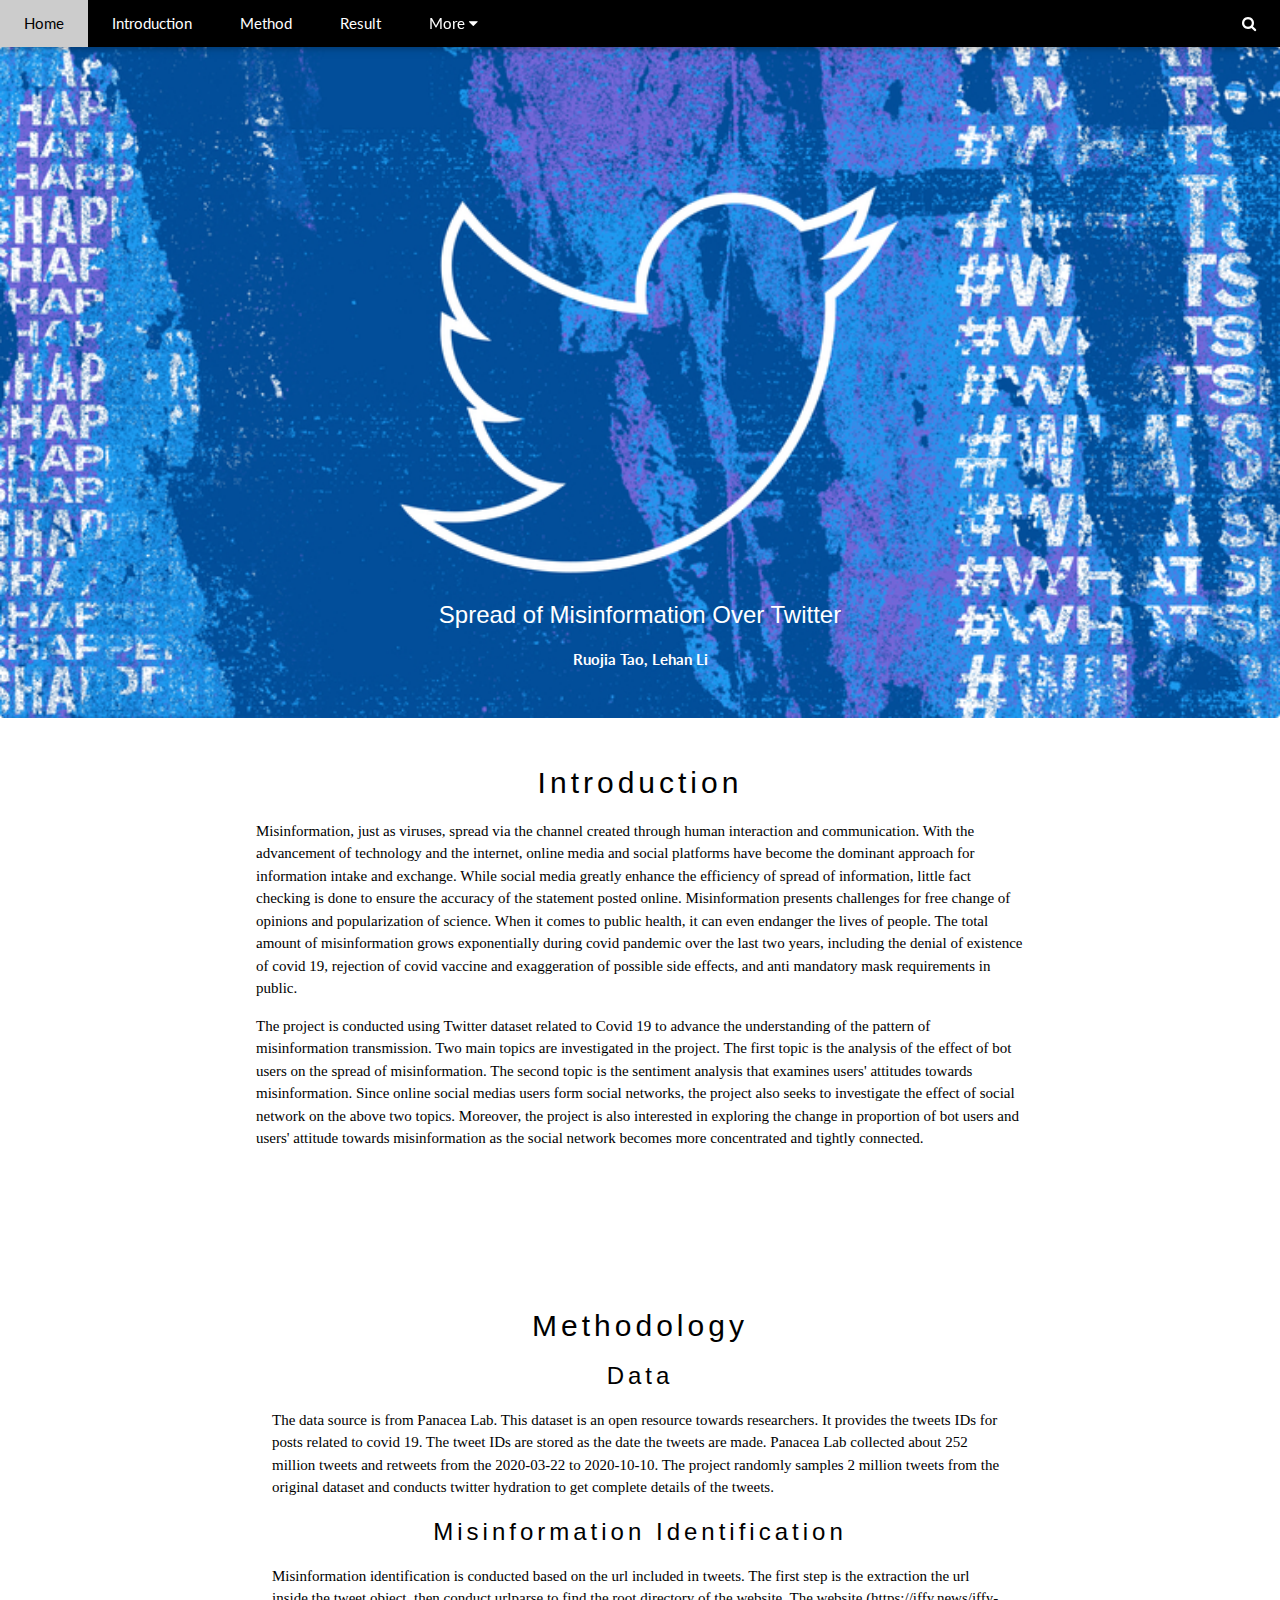
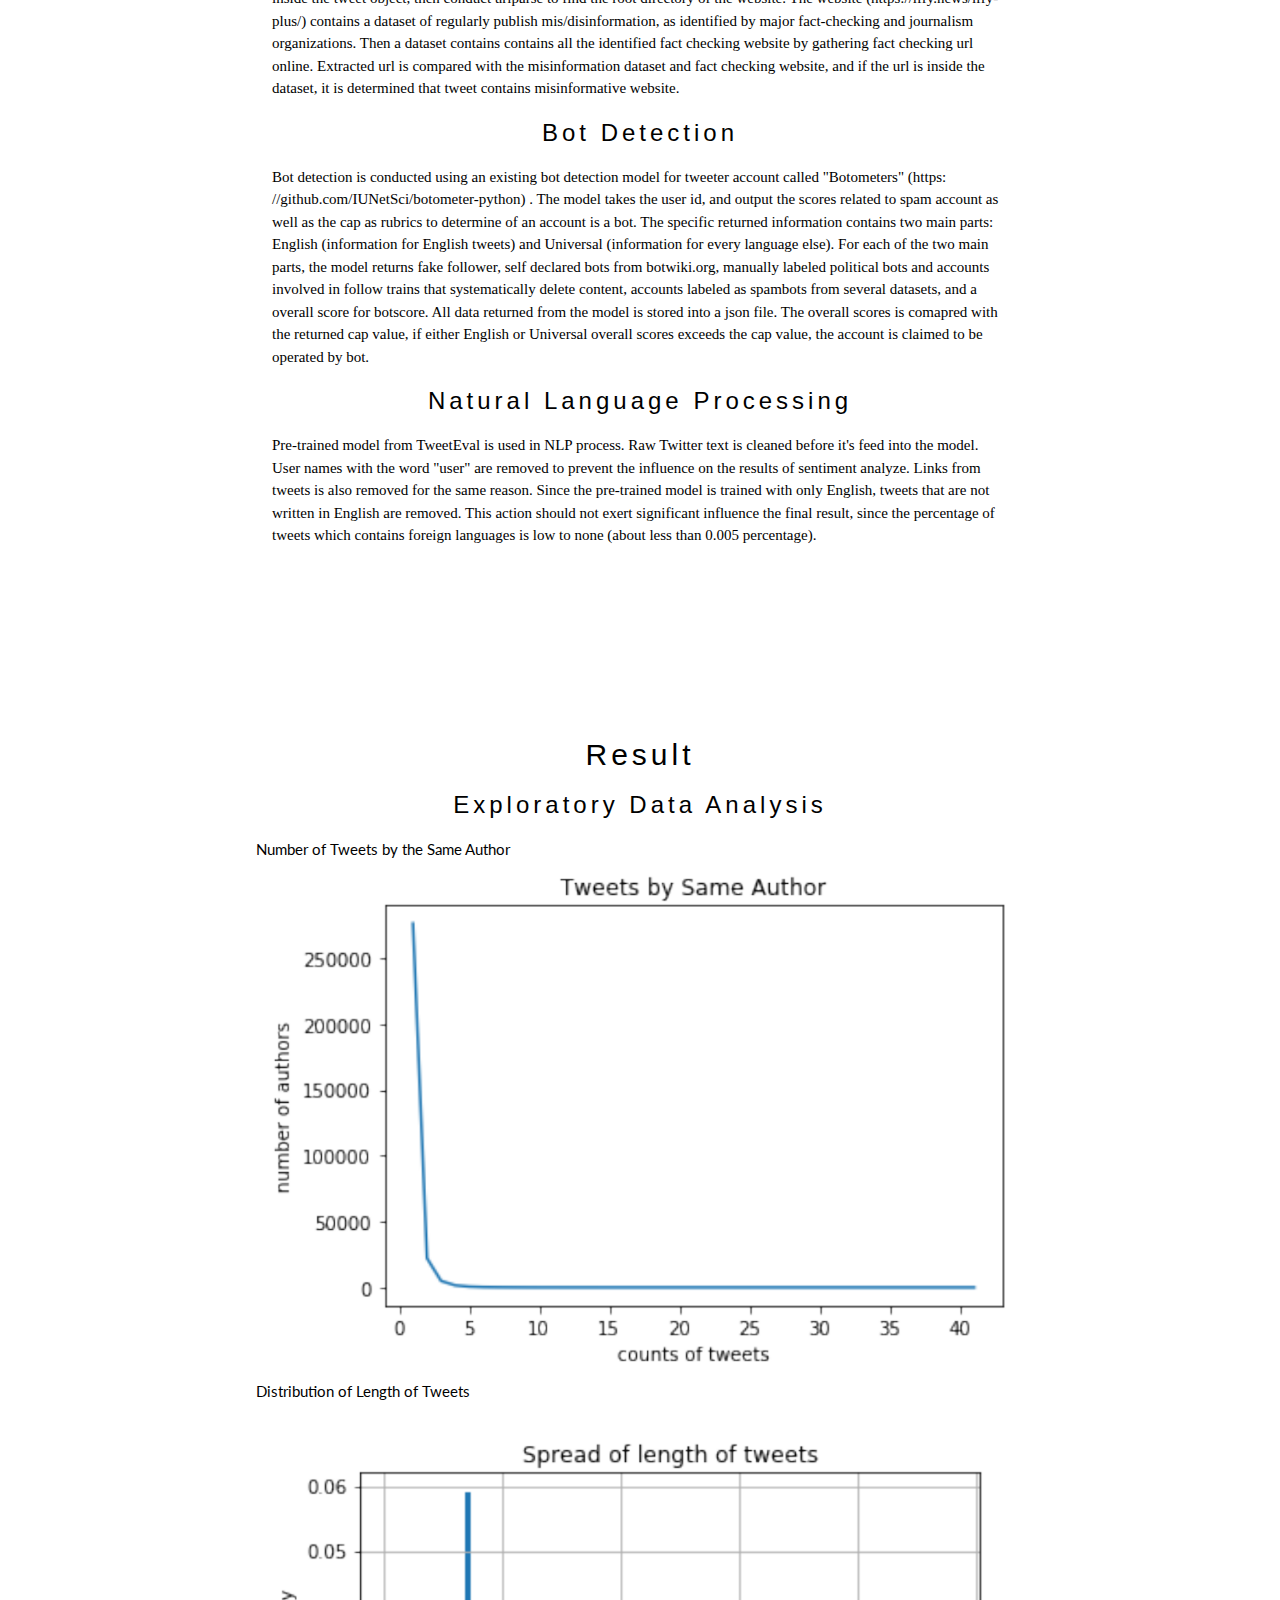
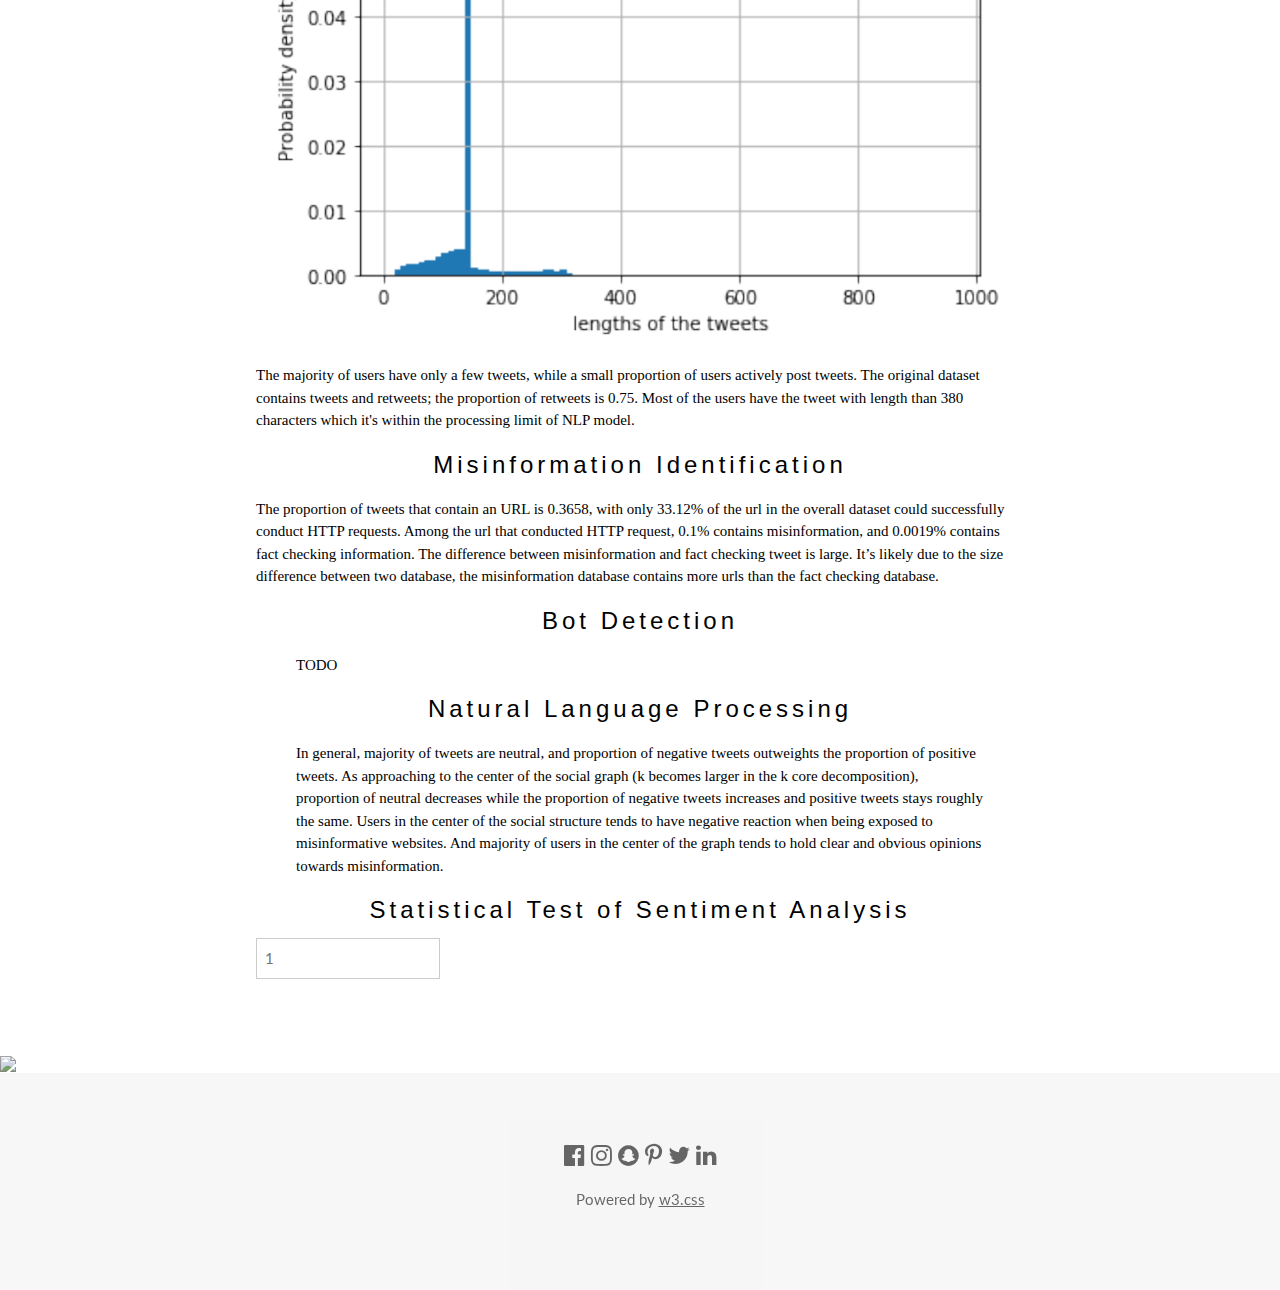
==== website/index.html @ a55da289 "add website" ====
<!DOCTYPE html>
<html lang="en">
<head>
<title>Spread of Misinformation over Social Media</title>
<meta charset="UTF-8">
<meta name="viewport" content="width=device-width, initial-scale=1">
<link rel="stylesheet" href="https://www.w3schools.com/w3css/4/w3.css">
<link rel="stylesheet" href="https://fonts.googleapis.com/css?family=Lato">
<link rel="stylesheet" href="https://cdnjs.cloudflare.com/ajax/libs/font-awesome/4.7.0/css/font-awesome.min.css">
<link rel="stylesheet" href="stype.css">
<script src="https://code.highcharts.com/highcharts.js"></script>
<script src="https://code.highcharts.com/modules/series-label.js"></script>
<script src="https://code.highcharts.com/modules/exporting.js"></script>
<script src="https://code.highcharts.com/modules/export-data.js"></script>
<script src="https://code.highcharts.com/modules/accessibility.js"></script>
<script src="script.js"></script>

<style>
body {font-family: "Lato", sans-serif}
.mySlides {display: none}
</style>
</head>
<body>

<!-- Navbar -->
<div class="w3-top">
  <div class="w3-bar w3-black w3-card">
    <a class="w3-bar-item w3-button w3-padding-large w3-hide-medium w3-hide-large w3-right" href="javascript:void(0)" onclick="myFunction()" title="Toggle Navigation Menu"><i class="fa fa-bars"></i></a>
    <a href="#" class="w3-bar-item w3-button w3-padding-large">Home</a>
    <a href="#band" class="w3-bar-item w3-button w3-padding-large w3-hide-small">Introduction</a>
    <a href="#tour" class="w3-bar-item w3-button w3-padding-large w3-hide-small">Method</a>
    <a href="#contact" class="w3-bar-item w3-button w3-padding-large w3-hide-small">Result</a>
    <div class="w3-dropdown-hover w3-hide-small">
      <button class="w3-padding-large w3-button" title="More">More <i class="fa fa-caret-down"></i></button>     
      <div class="w3-dropdown-content w3-bar-block w3-card-4">
        <a href="#" class="w3-bar-item w3-button">Reference</a>
        <a href="#" class="w3-bar-item w3-button">Author</a>
      </div>
    </div>
    <a href="javascript:void(0)" class="w3-padding-large w3-hover-red w3-hide-small w3-right"><i class="fa fa-search"></i></a>
  </div>
</div>

<!-- Navbar on small screens (remove the onclick attribute if you want the navbar to always show on top of the content when clicking on the links) -->
<div id="navDemo" class="w3-bar-block w3-black w3-hide w3-hide-large w3-hide-medium w3-top" style="margin-top:46px">
  <a href="#band" class="w3-bar-item w3-button w3-padding-large" onclick="myFunction()">BAND</a>
  <a href="#tour" class="w3-bar-item w3-button w3-padding-large" onclick="myFunction()">TOUR</a>
  <a href="#contact" class="w3-bar-item w3-button w3-padding-large" onclick="myFunction()">CONTACT</a>
  <a href="#" class="w3-bar-item w3-button w3-padding-large" onclick="myFunction()">MERCH</a>
</div>

<!-- Page content -->
<div class="w3-content" style="max-width:2000px;margin-top:46px">

  <!-- Automatic Slideshow Images -->
  <div class="mySlides w3-display-container w3-center">
    <img src="twitter.jpg" style="width:100%">
    <div class="w3-display-bottommiddle w3-container w3-text-white w3-padding-32 w3-hide-small">
      <h3>Spread of Misinformation Over Twitter</h3>
      <p><b>Ruojia Tao, Lehan Li</b></p>   
    </div>
  </div>
  </div>

  <!-- The Band Section -->
  <div class="w3-container w3-content w3-center w3-padding-32" style="max-width:800px" id="band">
    <h2 class="w3-wide">Introduction</h2>
    <p align="left" style="font-family:verdana">
      Misinformation, just as viruses, spread via the channel created through human interaction and communication. 
      With the advancement of technology and the internet, online media and social platforms have become the 
      dominant approach for information intake and exchange. While social media greatly enhance the efficiency of spread of information, 
      little fact checking is done to ensure the accuracy of the statement posted online. 
      Misinformation presents challenges for free change of opinions and popularization of science. 
      When it comes to public health, it can even endanger the lives of people. 
      The total amount of misinformation grows exponentially during covid pandemic over the last two years, 
      including the denial of existence of covid 19, rejection of covid vaccine and exaggeration of possible side effects, 
      and anti mandatory mask requirements in public. 
    </p>

    <p align="left" style="font-family:verdana"> 
      The project is conducted using Twitter dataset related to Covid 19 
      to advance the understanding of the pattern of misinformation transmission. Two main topics are investigated in the project. 
      The first topic is the analysis of the effect of bot users on the spread of misinformation. 
      The second topic is the sentiment analysis that examines users' attitudes towards misinformation. 
      Since online social medias users form social networks, the project also seeks to investigate the effect of social network on the above two topics.
      Moreover, the project is also interested in exploring the change in proportion of bot users and users' attitude towards misinformation as 
      the social network becomes more concentrated and tightly connected. 
    </p>
  </div>

  <!-- The Tour Section -->
  <div class="w3-container w3-content w3-center w3-padding-32" style="max-width:800px" id="tour">
    <div class="w3-container w3-content w3-padding-64" style="max-width:800px">
      <h2 class="w3-wide w3-center">Methodology</h2>
      
      <h3 class="w3-wide w3-center">Data</h3>

      <p align="left" style="font-family:verdana"> 
        The data source is from Panacea Lab. This dataset is an open resource towards researchers.
        It provides the tweets IDs for posts related to covid 19. The tweet IDs are stored as the date
        the tweets are made. Panacea Lab collected about 252 million tweets and retweets from
        the 2020-03-22 to 2020-10-10. The project randomly samples 2 million tweets from the original dataset 
        and conducts twitter hydration to get complete details of the tweets.
      </p>

      <h3 class="w3-wide w3-center">Misinformation Identification</h3>
      <p align="left" style="font-family:verdana"> 
        Misinformation identification is conducted based on the url included in tweets. The first step is the extraction the url
        inside the tweet object, then conduct urlparse to find the root directory of the website. 
        The website (https://iffy.news/iffy-plus/) contains a dataset of regularly publish mis/disinformation,
        as identified by major fact-checking and journalism organizations. Then a dataset contains contains all the identified fact checking website
        by gathering fact checking url online. Extracted url is compared with the misinformation dataset and fact checking website, and if the url is inside the
        dataset, it is determined that tweet contains misinformative website.
      </p>

      <h3 class="w3-wide w3-center">Bot Detection</h3>
      <p align="left" style="font-family:verdana" font-size:16px> 
        Bot detection is conducted using an existing bot detection model for tweeter account called "Botometers" (https:
        //github.com/IUNetSci/botometer-python) . The model takes the user id, and output the scores
        related to spam account as well as the cap as rubrics to determine of an account is a bot. The specific
        returned information contains two main parts: English (information for English tweets) and Universal
        (information for every language else). For each of the two main parts, the model returns fake follower,
        self declared bots from botwiki.org, manually labeled political bots and accounts involved in follow
        trains that systematically delete content, accounts labeled as spambots from several datasets, and a
        overall score for botscore. All data returned from the model is stored into a json file. 
        The overall scores is comapred with the returned cap value, 
        if either English or Universal overall scores exceeds the cap value, 
        the account is claimed to be operated by bot.
      </p>

      <h3 class="w3-wide w3-center">Natural Language Processing</h3>
      <p align="left" style="font-family:verdana"> 
        Pre-trained model from TweetEval is used in NLP process. Raw Twitter text is cleaned before it's feed into the model. 
        User names with the word "user" are removed to prevent the influence on the results of sentiment analyze. 
        Links from tweets is also removed for the same reason. Since the
        pre-trained model is trained with only English, tweets that are not written in English are removed.
        This action should not exert significant influence the final result, 
        since the percentage of tweets which contains foreign languages is low to none (about less than 0.005 percentage).
      </p>
    </div>
  </div>

  <!-- The Contact Section -->
  <div class="w3-container w3-content w3-padding-64" style="max-width:800px" id="contact">
    <h2 class="w3-wide w3-center">Result</h2>
    <h3 class="w3-wide w3-center">Exploratory Data Analysis</h3>
    
    <div>
      <div>
        <p>Number of Tweets by the Same Author</p>
        <img src="author.png" class="center" alt="Random Name" style="width:100%">
      </div>
      <div>
        <p>Distribution of Length of Tweets</p>
        <img src="length.png" class="center" alt="Random Name" style="width:100%">
      </div>
    </div>

    


    <p align="left" style="font-family:verdana"> 
      The majority of users have only a few tweets, while a small proportion of users actively post tweets. 
      The original dataset contains tweets and retweets; the proportion of retweets is 0.75. 
      Most of the users have the tweet with length than 380 characters which it's within the processing limit of NLP model. 
    </p>

    <h3 class="w3-wide w3-center">Misinformation Identification</h3>
    <p align="left" style="font-family:verdana"> 
      The proportion of tweets that contain an URL is 0.3658, with only 33.12% of
      the url in the overall dataset could successfully conduct HTTP requests. Among the url that conducted
      HTTP request, 0.1% contains misinformation, and 0.0019% contains fact checking information. The
      difference between misinformation and fact checking tweet is large. It’s likely due to the size difference
      between two database, the misinformation database contains more urls than the fact checking database.
    </p>

    <h3 class="w3-wide w3-center">Bot Detection</h3>

    <p align="left" style="font-family:verdana"> 
      <figure class="highcharts-figure">
        <div id="bot"></div>
        <p align="left" style="font-family:verdana"> 
          TODO
        </p>
    </figure>
    </p>

    <h3 class="w3-wide w3-center">Natural Language Processing</h3>
    <p align="left" style="font-family:verdana"> 
      <figure class="highcharts-figure">
        <div id="container"></div>
        <p align="left" style="font-family:verdana"> 
          In general, majority of tweets are neutral, and proportion of negative tweets outweights the proportion of positive tweets. 
          As approaching to the center of the social graph (k becomes larger in the k core decomposition), proportion of neutral decreases while the proportion of negative tweets increases and positive tweets stays roughly the same. 
          Users in the center of the social structure tends to have negative reaction when being exposed to misinformative websites.
          And majority of users in the center of the graph tends to hold clear and obvious opinions towards misinformation. 
        </p>
    </figure>
    </p>

    <h3 class="w3-wide w3-center">Statistical Test of Sentiment Analysis</h3>

 
    <div class="w3-col m6">
      <form action="/action_page.php" target="_blank">
        <div class="w3-row-padding" style="margin:0 -16px 8px -16px">
          <div class="w3-half">
            <input class="w3-input w3-border" type="text" placeholder="1" required name="Level of K Core Decomposition" onblur="getVal()">
          </div>
        </div>
      </form>
    </div>
  </div>
  
<!-- End Page Content -->
</div>

<!-- Image of location/map -->
<img src="/w3images/map.jpg" class="w3-image w3-greyscale-min" style="width:100%">

<!-- Footer -->
<footer class="w3-container w3-padding-64 w3-center w3-opacity w3-light-grey w3-xlarge">
  <i class="fa fa-facebook-official w3-hover-opacity"></i>
  <i class="fa fa-instagram w3-hover-opacity"></i>
  <i class="fa fa-snapchat w3-hover-opacity"></i>
  <i class="fa fa-pinterest-p w3-hover-opacity"></i>
  <i class="fa fa-twitter w3-hover-opacity"></i>
  <i class="fa fa-linkedin w3-hover-opacity"></i>
  <p class="w3-medium">Powered by <a href="https://www.w3schools.com/w3css/default.asp" target="_blank">w3.css</a></p>
</footer>

<script>
// Automatic Slideshow - change image every 4 seconds
var myIndex = 0;
carousel();

function carousel() {
  var i;
  var x = document.getElementsByClassName("mySlides");
  for (i = 0; i < x.length; i++) {
    x[i].style.display = "none";  
  }
  myIndex++;
  if (myIndex > x.length) {myIndex = 1}    
  x[myIndex-1].style.display = "block";  
  setTimeout(carousel, 4000);    
}

// Used to toggle the menu on small screens when clicking on the menu button
function myFunction() {
  var x = document.getElementById("navDemo");
  if (x.className.indexOf("w3-show") == -1) {
    x.className += " w3-show";
  } else { 
    x.className = x.className.replace(" w3-show", "");
  }
}

// When the user clicks anywhere outside of the modal, close it
var modal = document.getElementById('ticketModal');
window.onclick = function(event) {
  if (event.target == modal) {
    modal.style.display = "none";
  }
}
</script>

</body>
</html>
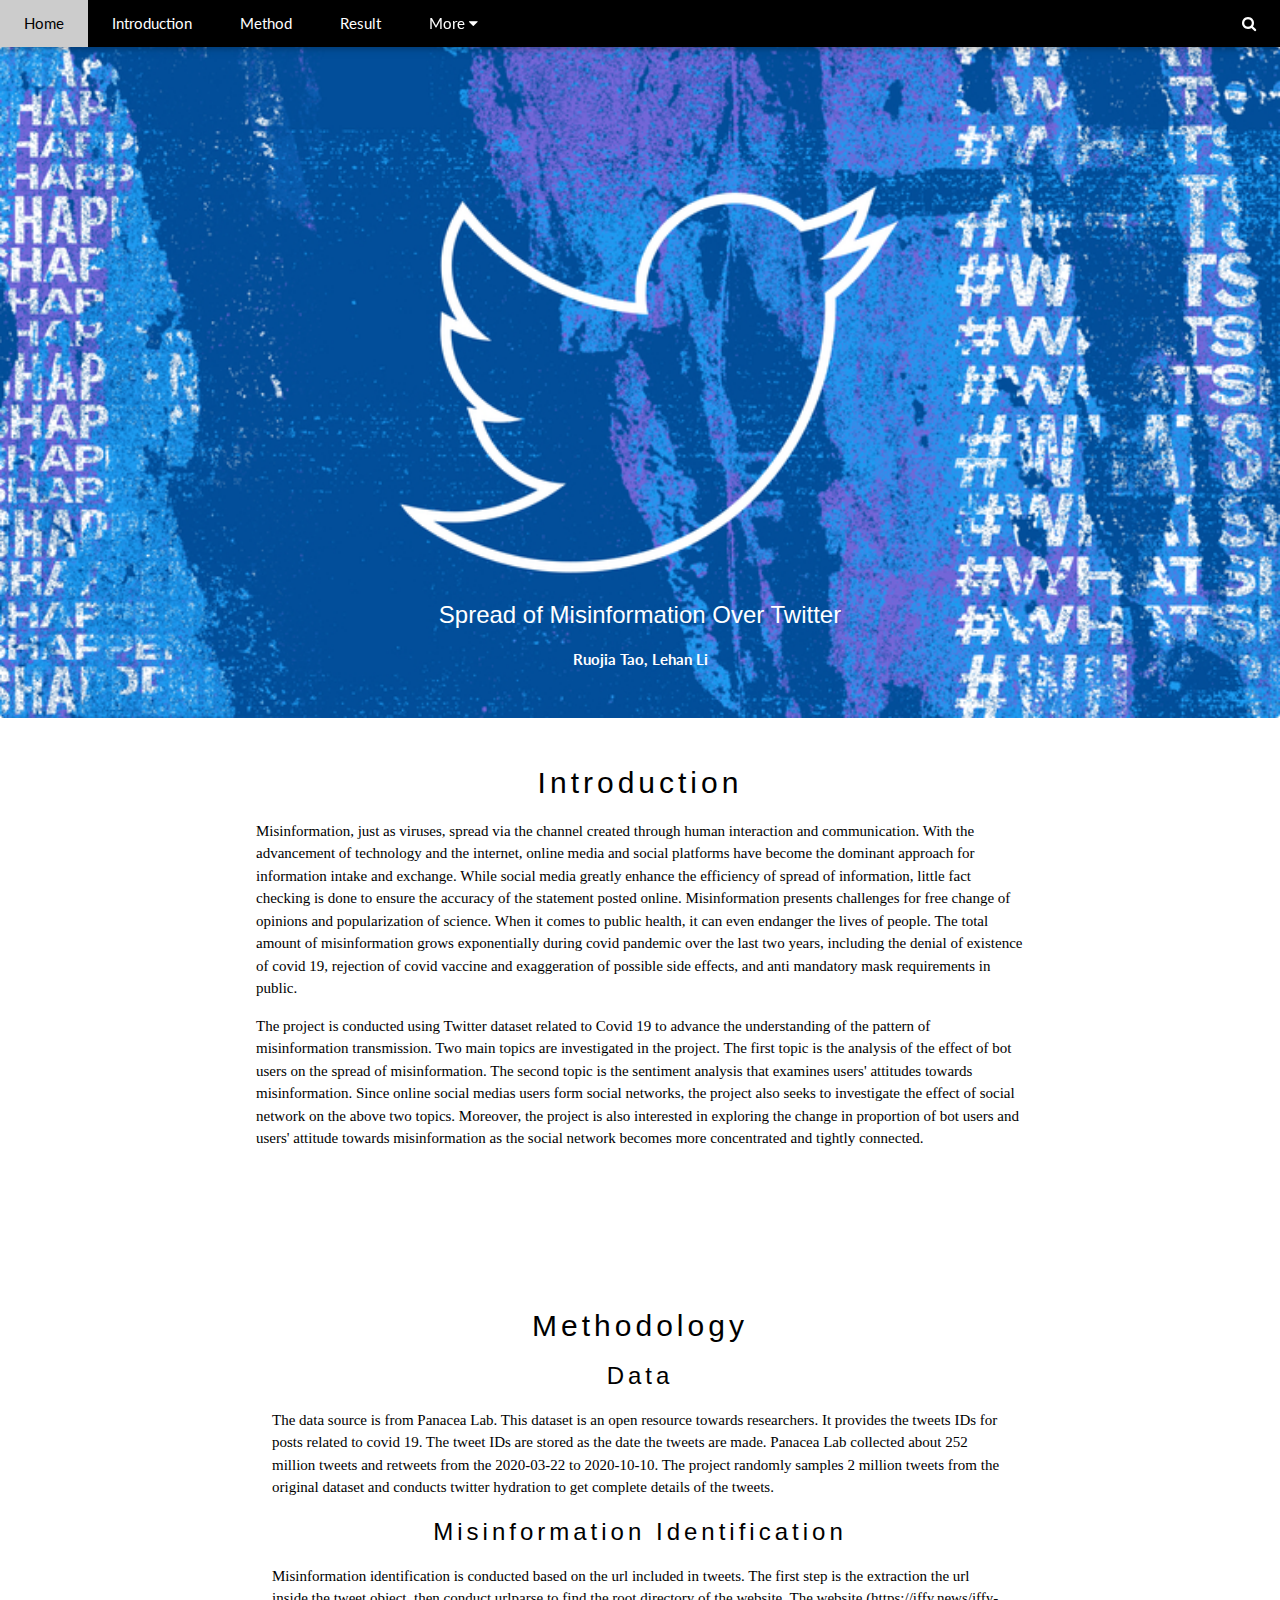
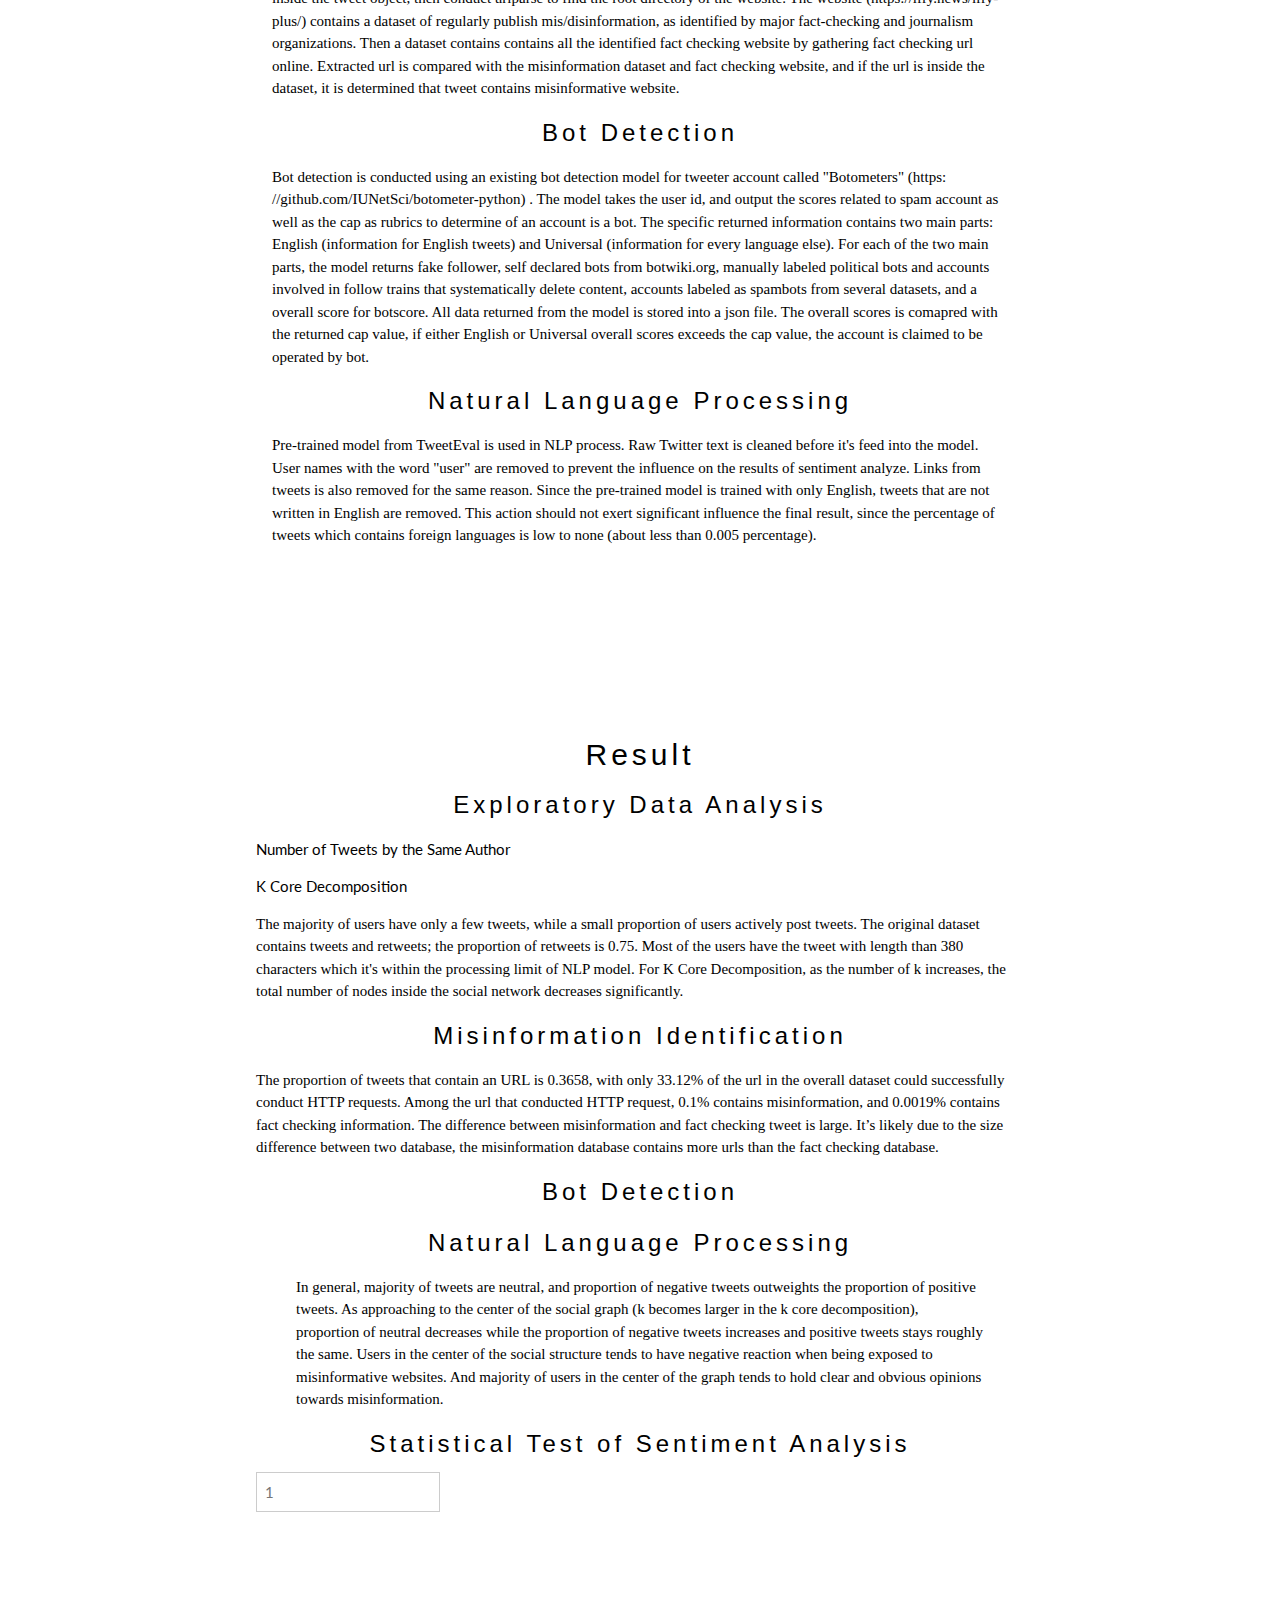
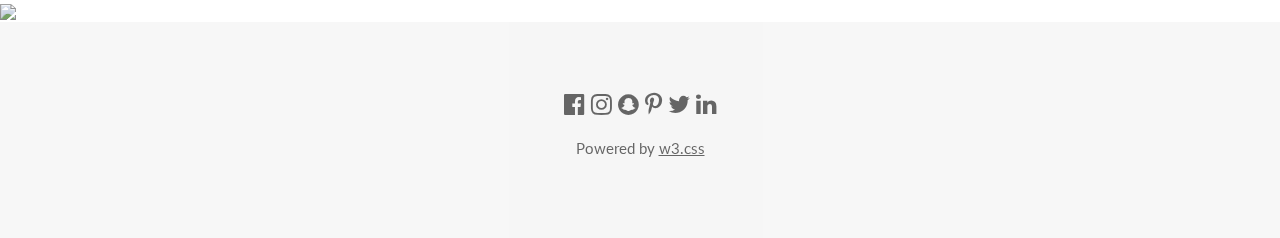
==== commit 1fc480d4: "update plots" ====
--- a/website/index.html
+++ b/website/index.html
@@ -148,11 +148,15 @@
     <div>
       <div>
         <p>Number of Tweets by the Same Author</p>
-        <img src="author.png" class="center" alt="Random Name" style="width:100%">
+        <figure class="highcharts-figure">
+          <div id="author"></div>
+        </figure>
       </div>
       <div>
-        <p>Distribution of Length of Tweets</p>
-        <img src="length.png" class="center" alt="Random Name" style="width:100%">
+        <p>K Core Decomposition</p>
+        <figure class="highcharts-figure">
+          <div id="kcore"></div>
+        </figure>
       </div>
     </div>
 
@@ -163,6 +167,7 @@
       The majority of users have only a few tweets, while a small proportion of users actively post tweets. 
       The original dataset contains tweets and retweets; the proportion of retweets is 0.75. 
       Most of the users have the tweet with length than 380 characters which it's within the processing limit of NLP model. 
+      For K Core Decomposition, as the number of k increases, the total number of nodes inside the social network decreases significantly.
     </p>
 
     <h3 class="w3-wide w3-center">Misinformation Identification</h3>
@@ -180,7 +185,7 @@
       <figure class="highcharts-figure">
         <div id="bot"></div>
         <p align="left" style="font-family:verdana"> 
-          TODO
+          
         </p>
     </figure>
     </p>
@@ -205,8 +210,13 @@
       <form action="/action_page.php" target="_blank">
         <div class="w3-row-padding" style="margin:0 -16px 8px -16px">
           <div class="w3-half">
-            <input class="w3-input w3-border" type="text" placeholder="1" required name="Level of K Core Decomposition" onblur="getVal()">
-          </div>
+
+            <input class="w3-input w3-border" type="text" placeholder="1" name="'name"/>
+            <p id="values"></p>
+
+              
+
+            </div>
         </div>
       </form>
     </div>
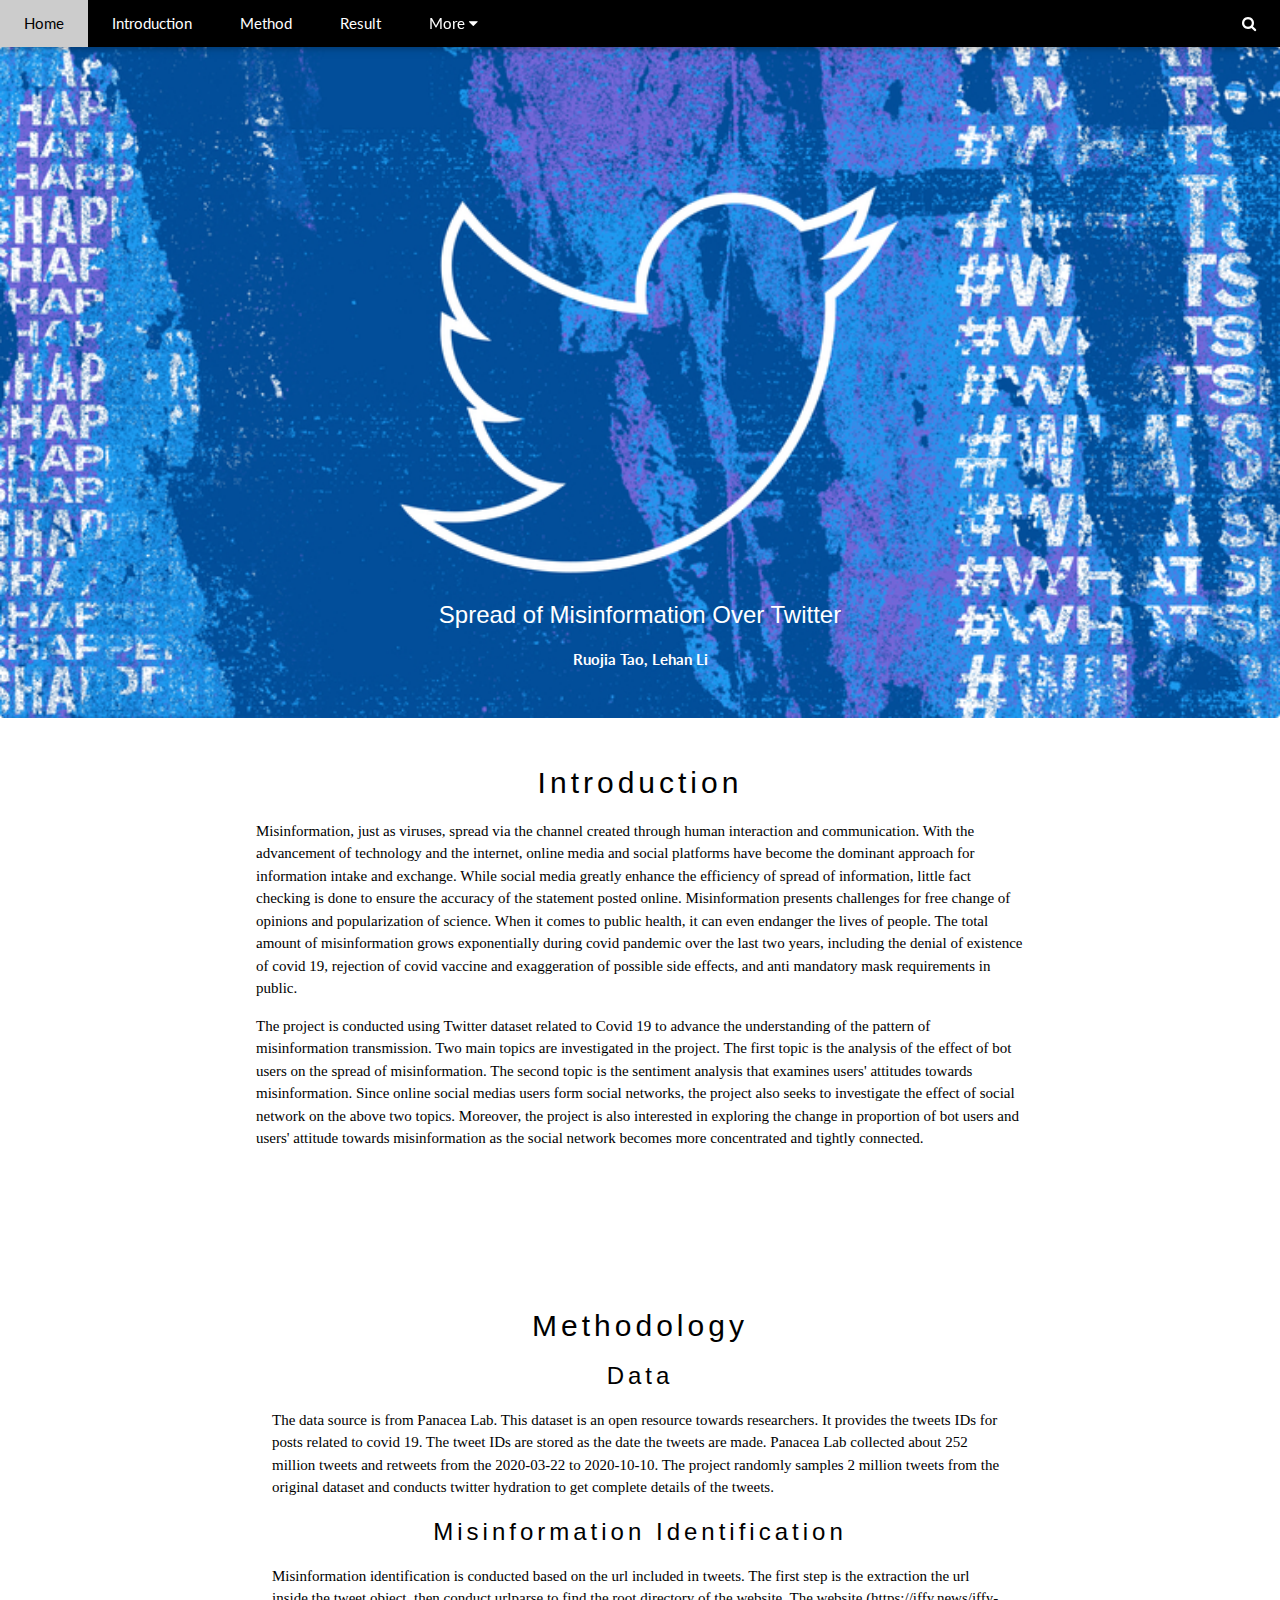
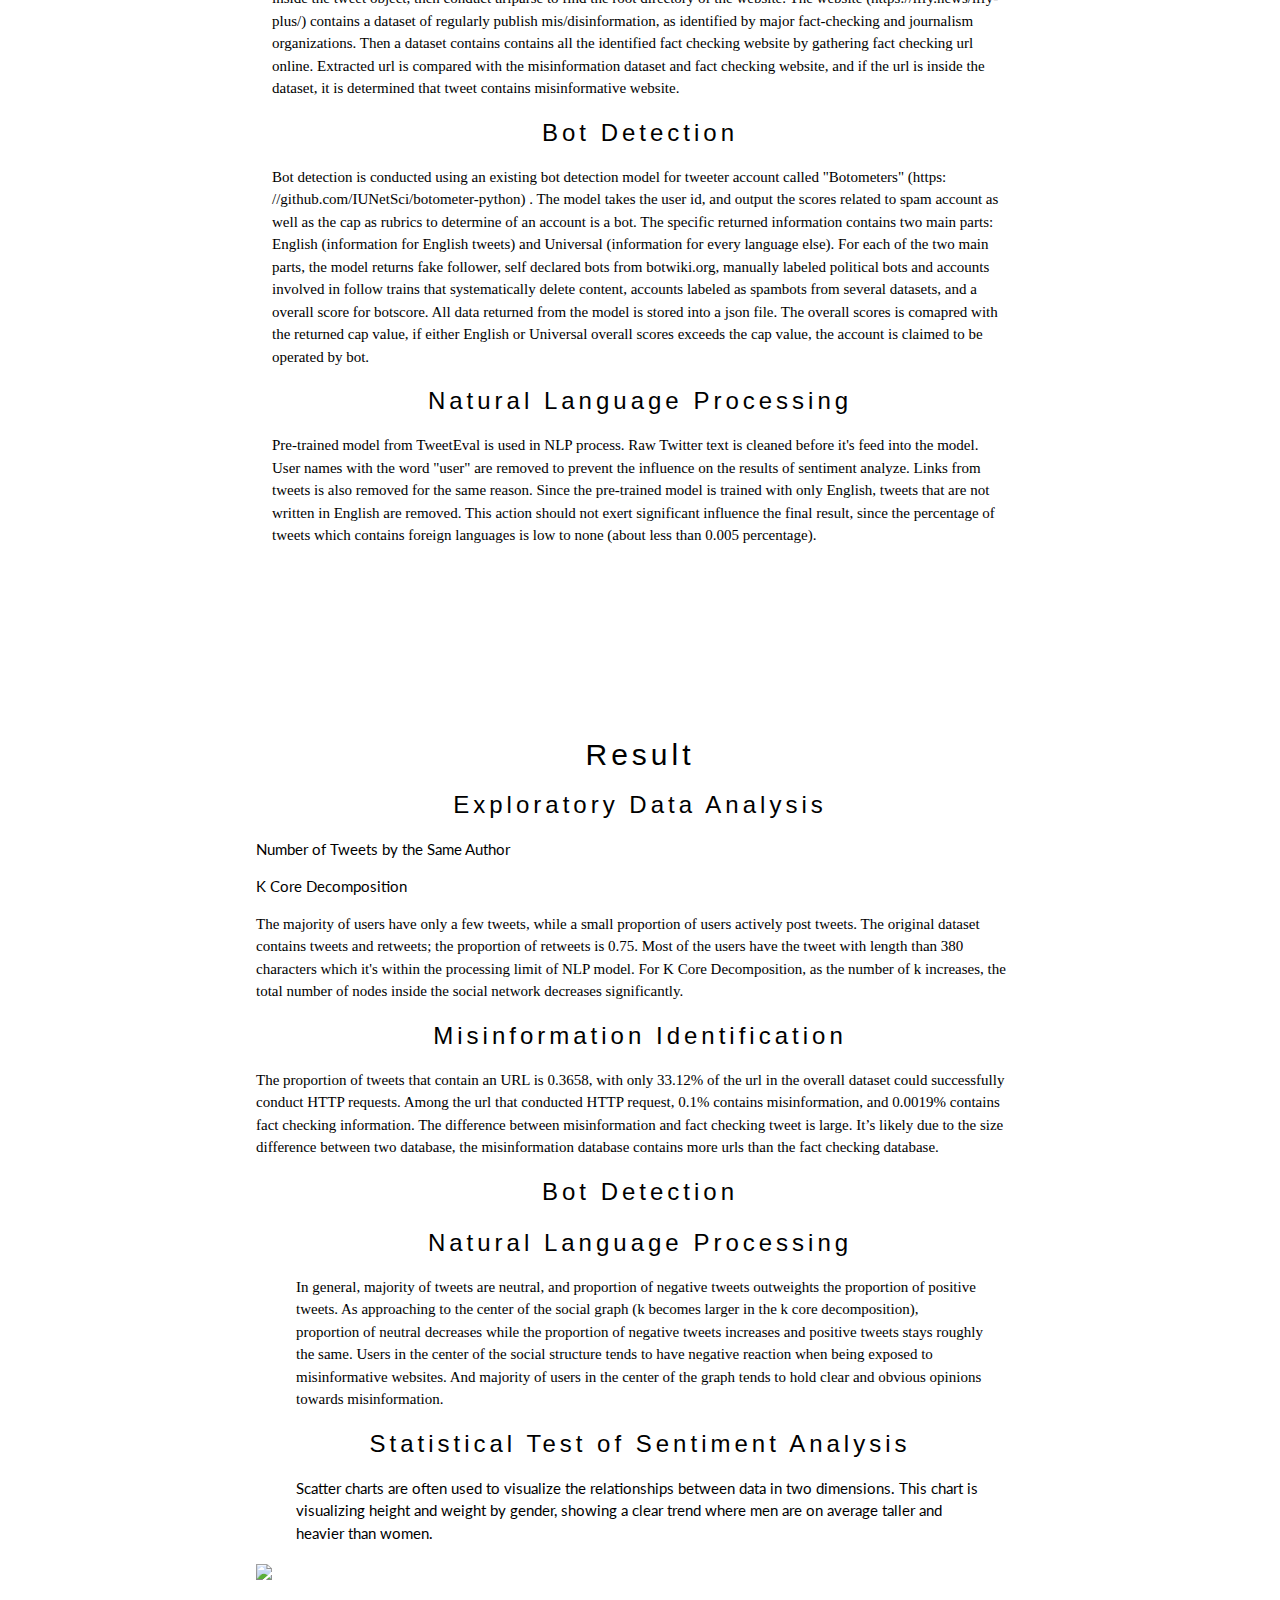
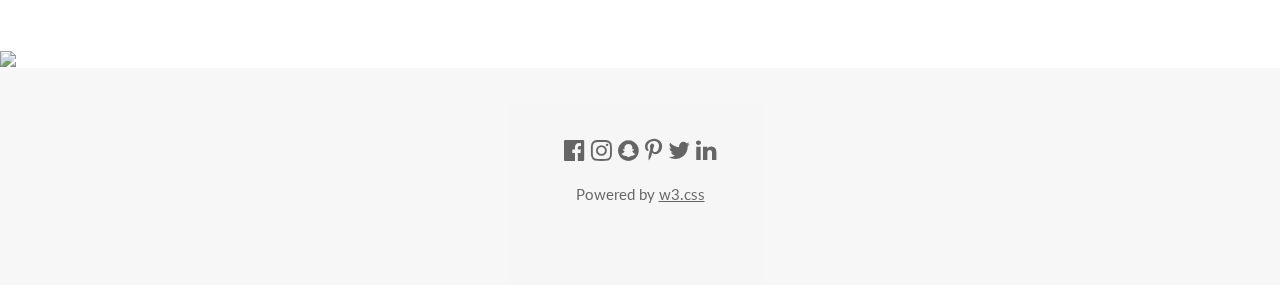
==== commit a7b56675: "add plot" ====
--- a/website/index.html
+++ b/website/index.html
@@ -203,25 +203,22 @@
     </figure>
     </p>
 
+
     <h3 class="w3-wide w3-center">Statistical Test of Sentiment Analysis</h3>
-
- 
-    <div class="w3-col m6">
-      <form action="/action_page.php" target="_blank">
-        <div class="w3-row-padding" style="margin:0 -16px 8px -16px">
-          <div class="w3-half">
-
-            <input class="w3-input w3-border" type="text" placeholder="1" name="'name"/>
-            <p id="values"></p>
-
-              
-
-            </div>
-        </div>
-      </form>
-    </div>
-  </div>
-  
+    <p align="left" style="font-family:verdana"> 
+      <figure class="highcharts-figure">
+        <div id="point"></div>
+        <p class="highcharts-description">
+            Scatter charts are often used to visualize the relationships
+            between data in two dimensions. This chart is visualizing
+            height and weight by gender, showing a clear trend where men
+            are on average taller and heavier than women.
+        </p>
+    </figure>
+    </p>
+
+    <img src="plot.jpg" style="width:100%">
+  </div>
 <!-- End Page Content -->
 </div>
 
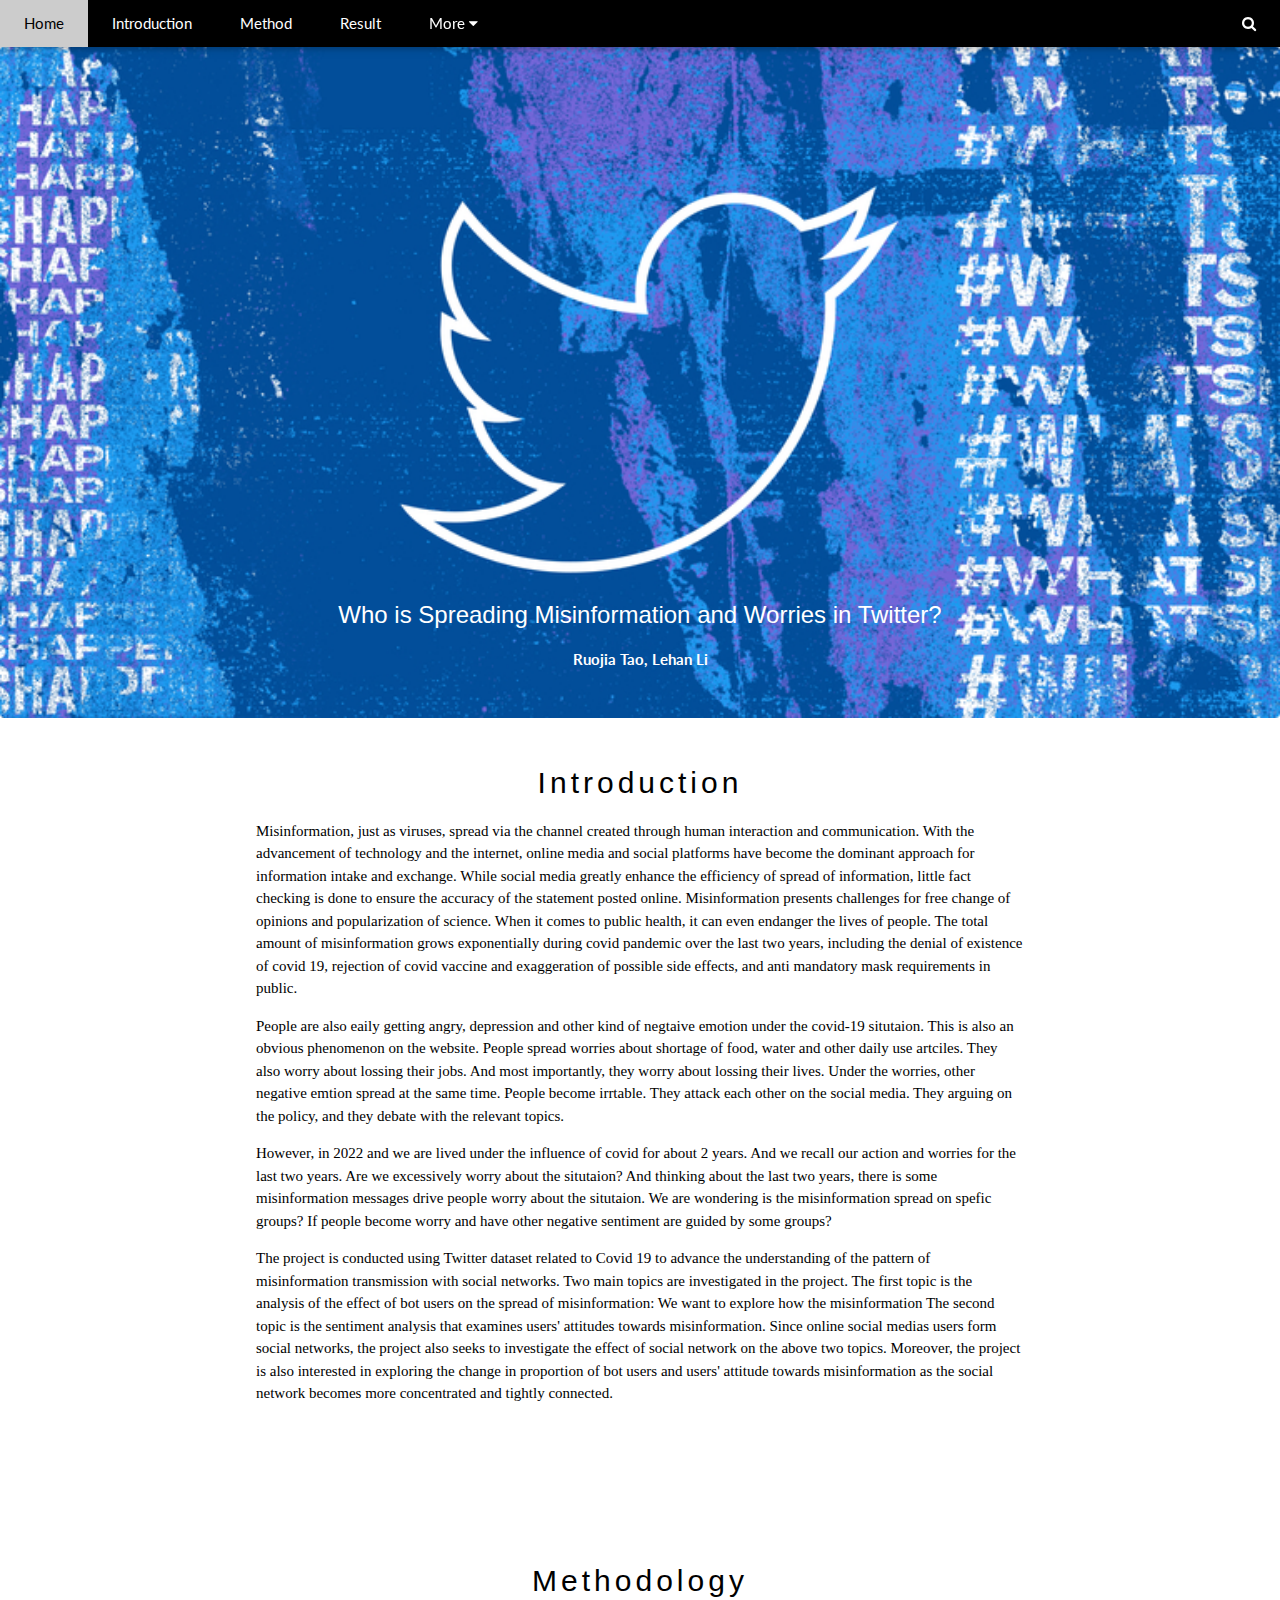
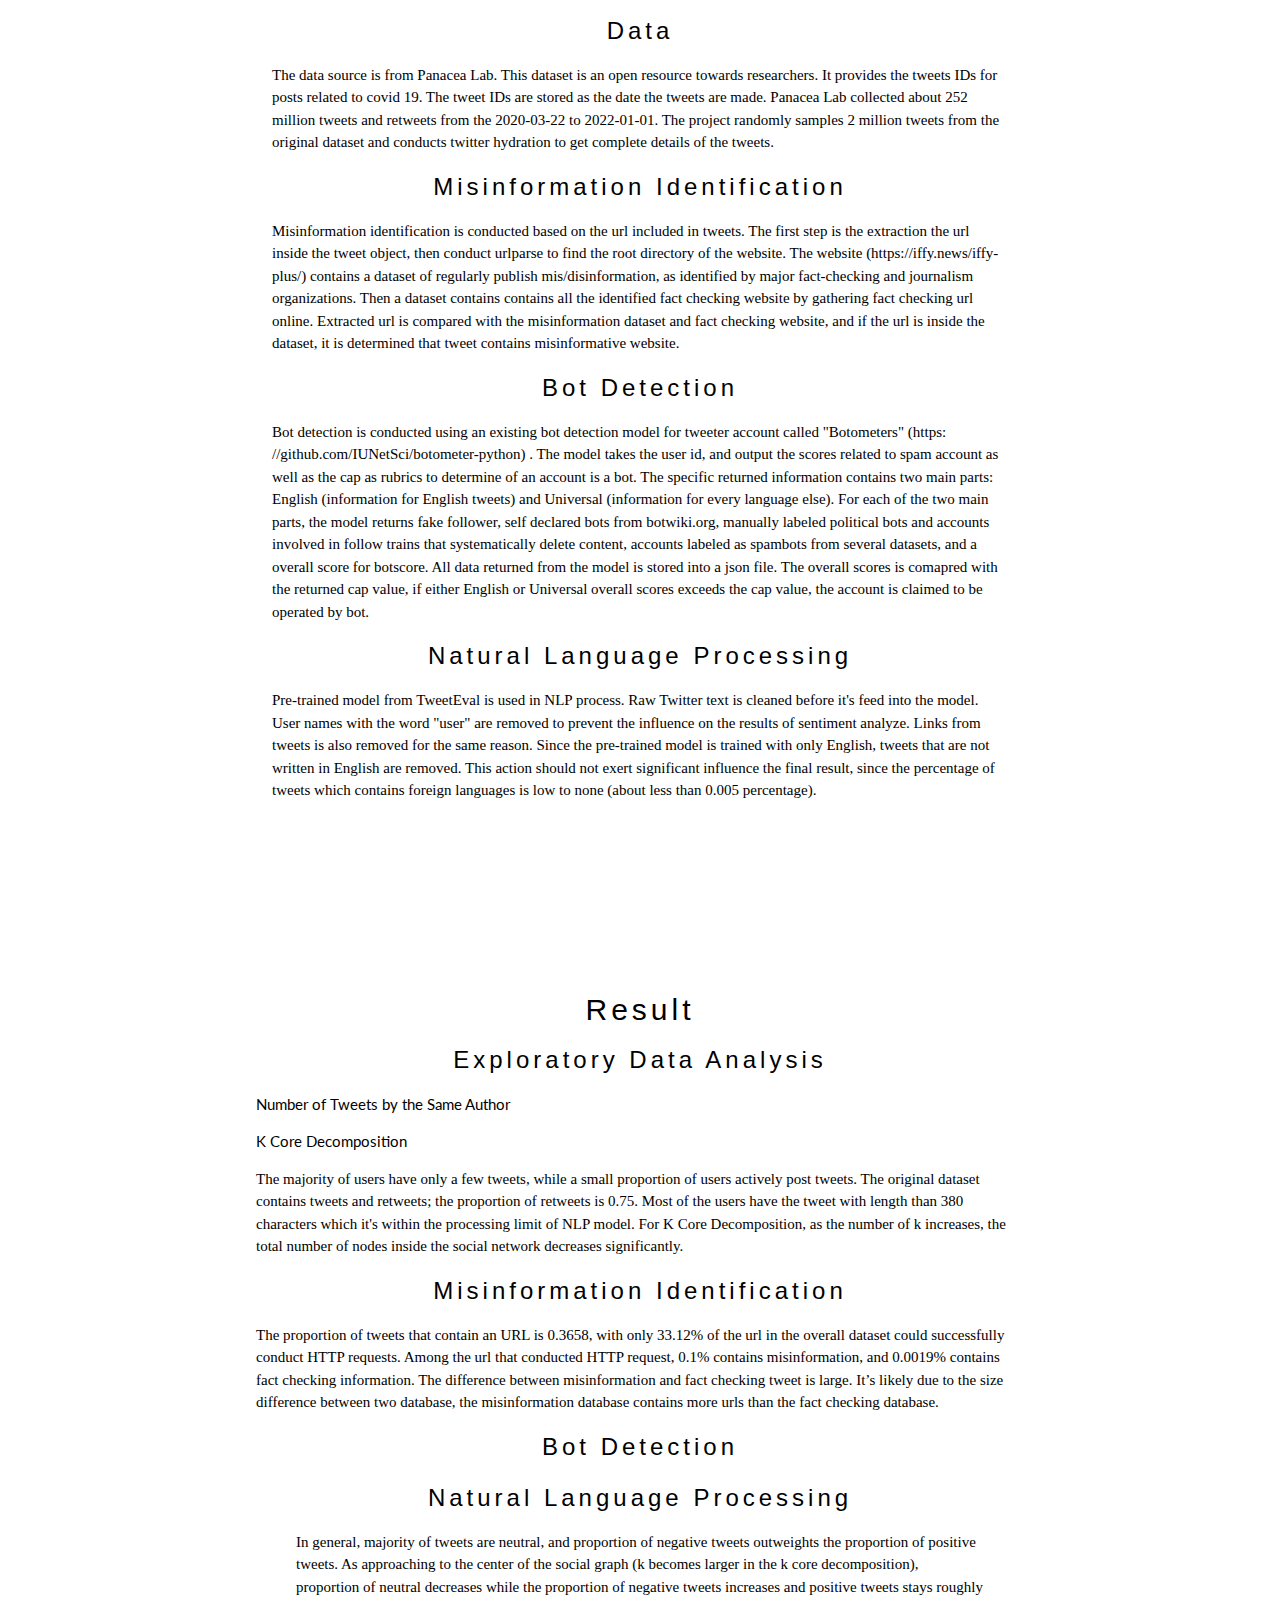
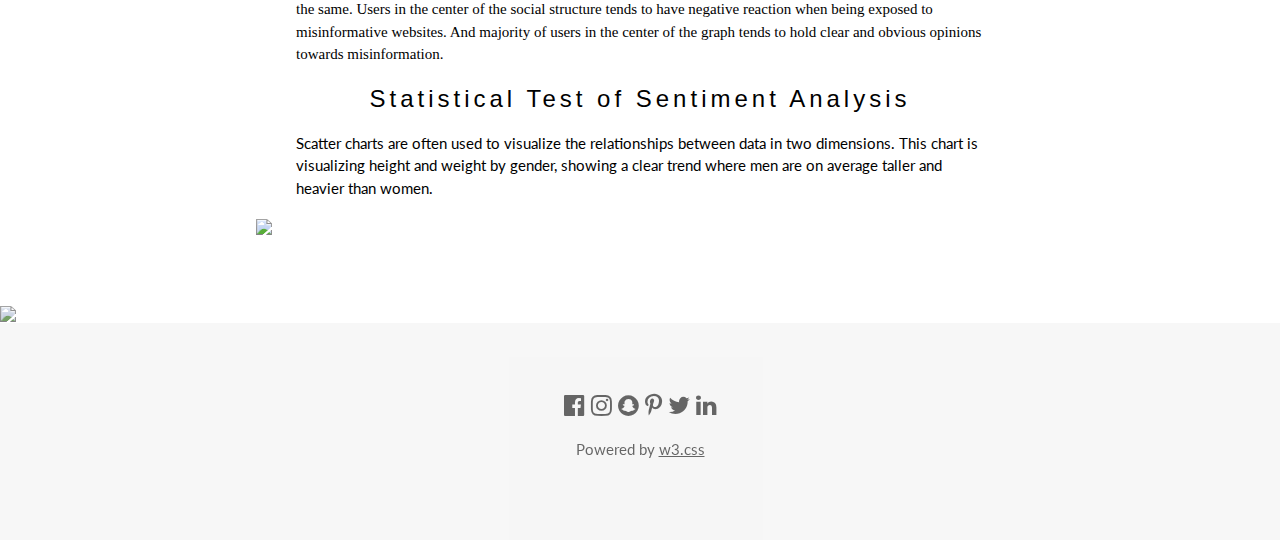
==== commit fe9c9f58: "Update index.html" ====
--- a/website/index.html
+++ b/website/index.html
@@ -56,7 +56,7 @@
   <div class="mySlides w3-display-container w3-center">
     <img src="twitter.jpg" style="width:100%">
     <div class="w3-display-bottommiddle w3-container w3-text-white w3-padding-32 w3-hide-small">
-      <h3>Spread of Misinformation Over Twitter</h3>
+      <h3>Who is Spreading Misinformation and Worries in Twitter?</h3>
       <p><b>Ruojia Tao, Lehan Li</b></p>   
     </div>
   </div>
@@ -74,13 +74,23 @@
       When it comes to public health, it can even endanger the lives of people. 
       The total amount of misinformation grows exponentially during covid pandemic over the last two years, 
       including the denial of existence of covid 19, rejection of covid vaccine and exaggeration of possible side effects, 
-      and anti mandatory mask requirements in public. 
+      and anti mandatory mask requirements in public.
+      </p>
+    
+     <p align="left" style="font-family:verdana">
+      People are also eaily getting angry, depression and other kind of negtaive emotion under the covid-19 situtaion. This is also an obvious phenomenon on the website. People
+       spread worries about shortage of food, water and other daily use artciles. They also worry about lossing their jobs. And most importantly, they worry about lossing their lives.
+       Under the worries, other negative emtion spread at the same time. People become irrtable. They attack each other on the social media. 
+       They arguing on the policy, and they debate with the relevant topics.
+       </p>
+    <p align="left" style="font-family:verdana"> 
+       However, in 2022 and we are lived under the influence of covid for about 2 years. And we recall our action and worries for the last two years. Are we excessively worry about the situtaion? And thinking about the last two years, there is some misinformation messages drive people worry about the situtaion. We are wondering is the misinformation spread on spefic groups? If people become worry and have other negative sentiment are guided by some groups?
     </p>
 
     <p align="left" style="font-family:verdana"> 
       The project is conducted using Twitter dataset related to Covid 19 
-      to advance the understanding of the pattern of misinformation transmission. Two main topics are investigated in the project. 
-      The first topic is the analysis of the effect of bot users on the spread of misinformation. 
+      to advance the understanding of the pattern of misinformation transmission with social networks. Two main topics are investigated in the project. 
+      The first topic is the analysis of the effect of bot users on the spread of misinformation: We want to explore how the misinformation 
       The second topic is the sentiment analysis that examines users' attitudes towards misinformation. 
       Since online social medias users form social networks, the project also seeks to investigate the effect of social network on the above two topics.
       Moreover, the project is also interested in exploring the change in proportion of bot users and users' attitude towards misinformation as 
@@ -99,7 +109,7 @@
         The data source is from Panacea Lab. This dataset is an open resource towards researchers.
         It provides the tweets IDs for posts related to covid 19. The tweet IDs are stored as the date
         the tweets are made. Panacea Lab collected about 252 million tweets and retweets from
-        the 2020-03-22 to 2020-10-10. The project randomly samples 2 million tweets from the original dataset 
+        the 2020-03-22 to 2022-01-01. The project randomly samples 2 million tweets from the original dataset 
         and conducts twitter hydration to get complete details of the tweets.
       </p>
 
